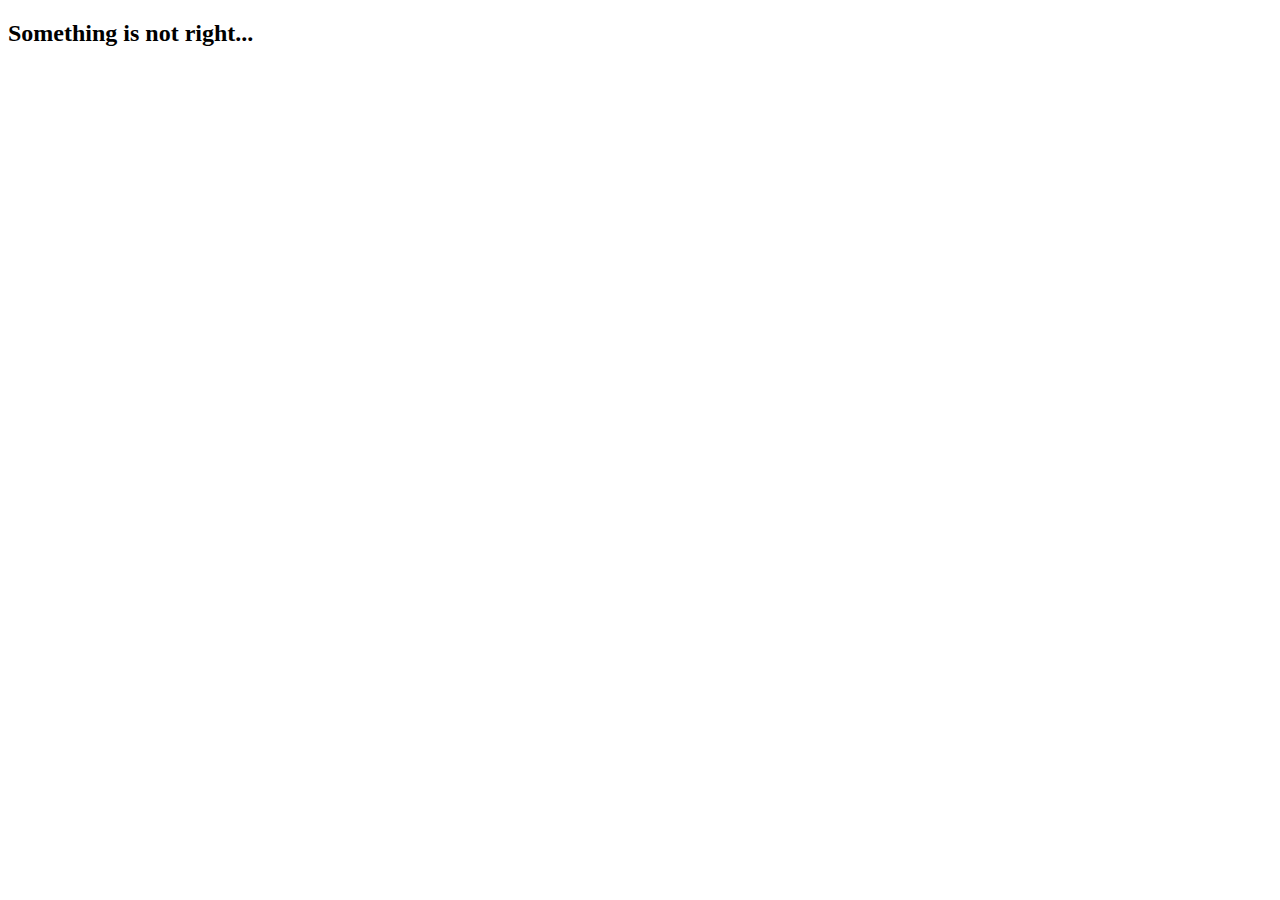
==== portfolio.html @ 927aa712 "new page names" ====
<!DOCTYPE html>
<html lang="en">
<head>
    <meta charset="UTF-8">
    <meta name="viewport" content="width=device-width, initial-scale=1.0">
    <meta http-equiv="X-UA-Compatible" content="ie=edge">
    <title>Error </title>
</head>
<body>
    <h2>Something is not right...</h2>
</body>
</html>
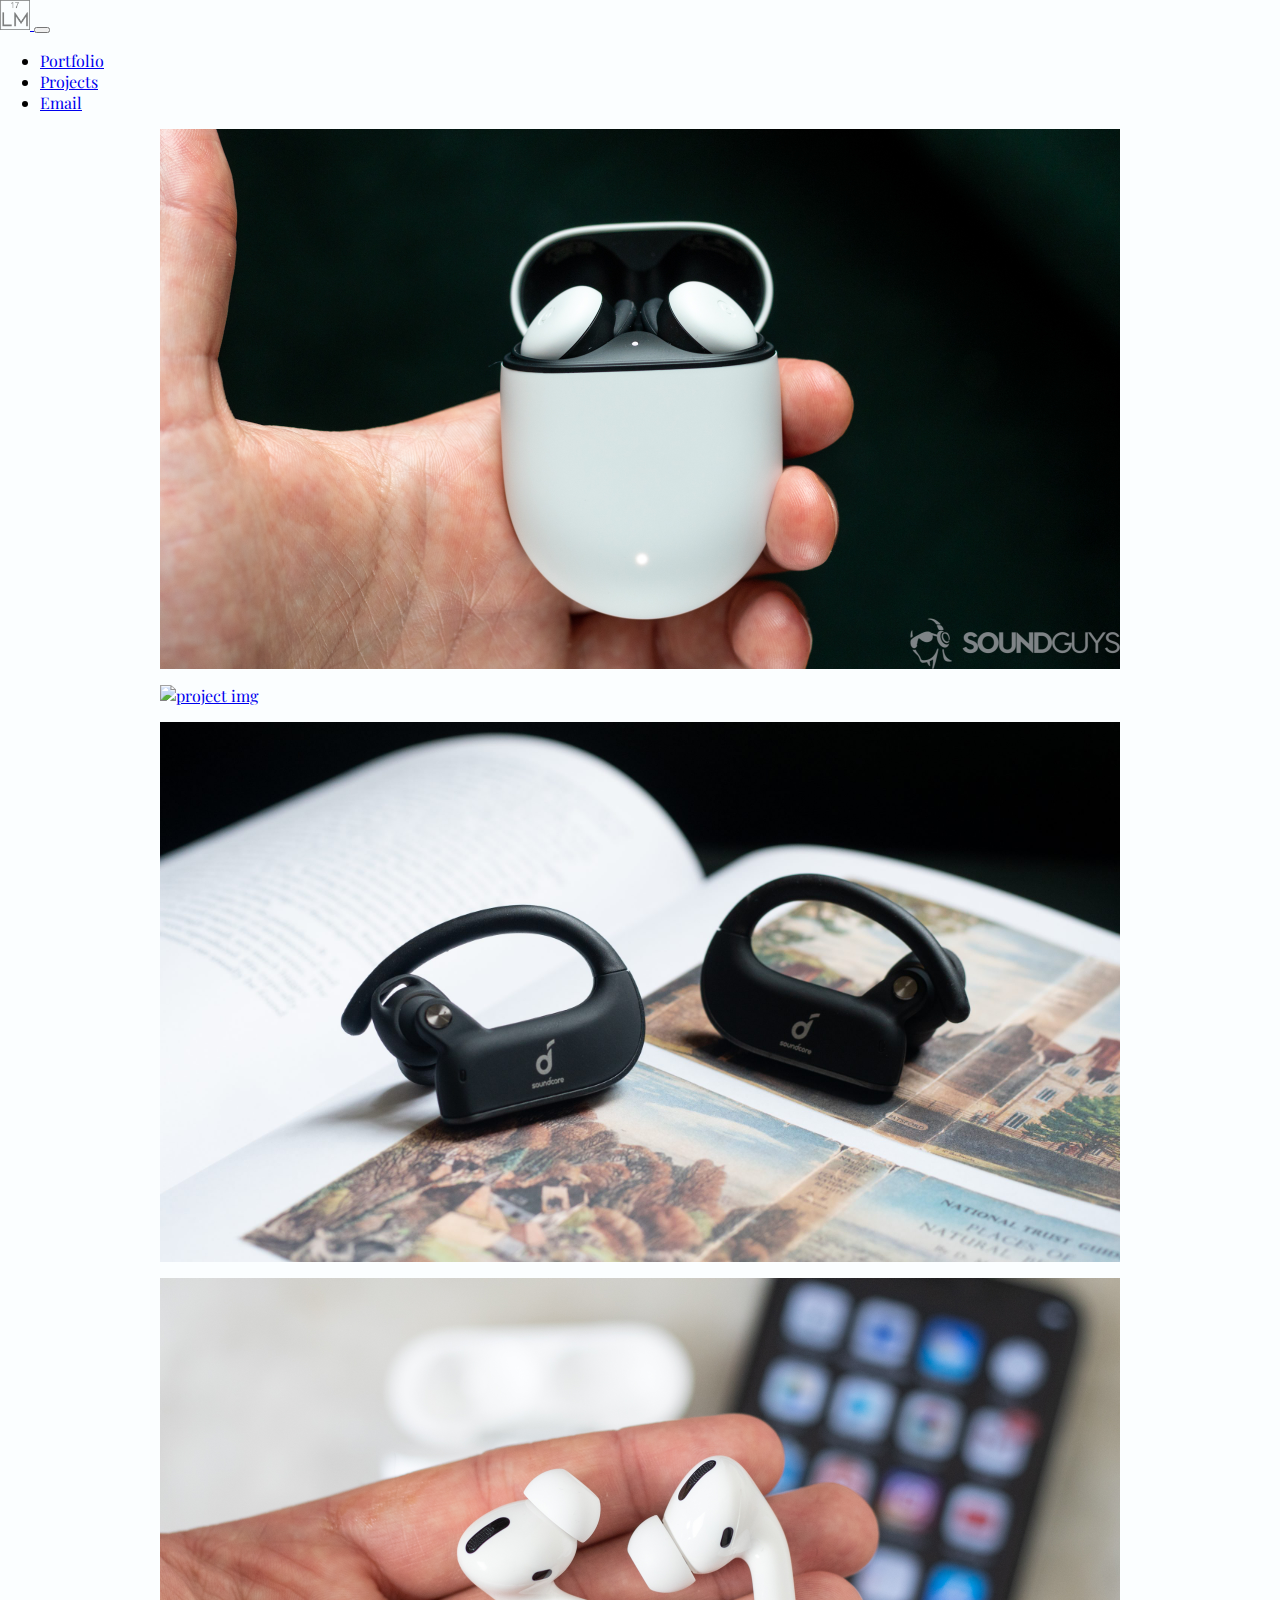
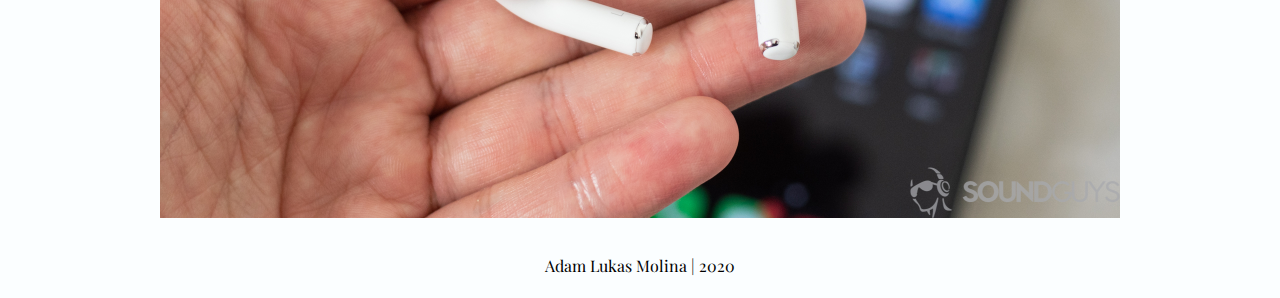
==== commit 1822d503: "Made seperate pages for navigation" ====
--- a/portfolio.html
+++ b/portfolio.html
@@ -1,12 +1,59 @@
 <!DOCTYPE html>
-<html lang="en">
+<html lang="en" dir="ltr">
+
 <head>
-    <meta charset="UTF-8">
-    <meta name="viewport" content="width=device-width, initial-scale=1.0">
-    <meta http-equiv="X-UA-Compatible" content="ie=edge">
-    <title>Error </title>
+  <meta charset="utf-8">
+  <title>Adam Molina</title>
+  <link rel="stylesheet" href="https://stackpath.bootstrapcdn.com/bootstrap/4.5.0/css/bootstrap.min.css" integrity="sha384-9aIt2nRpC12Uk9gS9baDl411NQApFmC26EwAOH8WgZl5MYYxFfc+NcPb1dKGj7Sk" crossorigin="anonymous">
+  <meta name="viewport" content="width=device-width, initial-scale=1">
+  <link rel="stylesheet" href="master.css">
+  <link href="https://fonts.googleapis.com/css2?family=Playfair+Display:wght@400;600&display=swap" rel="stylesheet">
+  <link href="https://fonts.googleapis.com/css2?family=Abril+Fatface&display=swap" rel="stylesheet">
 </head>
+
 <body>
-    <h2>Something is not right...</h2>
+  <!--NAVBAR SECTION-->
+  <nav class="navbar static-top navbar-expand-md navbar-light" style="background-color: #FBFEFF;">
+    <a class="navbar-brand" href="index.html">
+      <img src="logoGray.png" width="30" height="30" alt="logo" loading="lazy">
+    </a>
+    <button class="navbar-toggler" type="button" data-toggle="collapse" data-target="#navbarSupportedContent" aria-controls="navbarSupportedContent" aria-expanded="false" aria-label="Toggle navigation">
+      <span class="navbar-toggler-icon"></span>
+    </button>
+
+    <div class="collapse navbar-collapse" id="navbarSupportedContent">
+      <ul class="navbar-nav ml-auto">
+        <li class="nav-item">
+          <a class="nav-link" href="portfolio.html">Portfolio</a>
+        </li>
+        <li class="nav-item">
+          <a class="nav-link" href="projects.html">Projects</a>
+        </li>
+        <li class="nav-item">
+          <a class="nav-link" href="mailto:lukas.mo@tutanota.com">Email</a>
+        </li>
+      </ul>
+    </div>
+  </nav>
+
+    <!--MAIN WORK SECTION-->
+
+  <div class="container-fluid">
+    <div class="row block2">
+      <div class="col-md-6"><a href="https://www.soundguys.com/new-google-pixel-buds-review-32211/" target="_blank"><img class="work-image-main" src="project8.jpg" alt="project img"></a></div>
+      <div class="col-md-6"><a href="https://www.soundguys.com/microsoft-surface-headphones-2-review-35282/" target="_blank"><img class="work-image-main" src="project7.jpg" alt="project img"></a></div>
+      <div class="col-md-6"><a href="https://www.soundguys.com/how-to-clean-headphones-30295/" target="_blank"><img class="work-image-main" src="project3.jpg" alt="project img"></a></div>
+      <div class="col-md-6"><a href="https://www.youtube.com/watch?v=JF_wpY8BqK8&feature=emb_logo" target="_blank"><img class="work-image-main" src="project4.jpg" alt="project img"></a></div>
+    </div>
+
+  <script src="https://code.jquery.com/jquery-3.5.1.slim.min.js" integrity="sha384-DfXdz2htPH0lsSSs5nCTpuj/zy4C+OGpamoFVy38MVBnE+IbbVYUew+OrCXaRkfj" crossorigin="anonymous"></script>
+  <script src="https://cdn.jsdelivr.net/npm/popper.js@1.16.0/dist/umd/popper.min.js" integrity="sha384-Q6E9RHvbIyZFJoft+2mJbHaEWldlvI9IOYy5n3zV9zzTtmI3UksdQRVvoxMfooAo" crossorigin="anonymous"></script>
+  <script src="https://stackpath.bootstrapcdn.com/bootstrap/4.5.0/js/bootstrap.min.js" integrity="sha384-OgVRvuATP1z7JjHLkuOU7Xw704+h835Lr+6QL9UvYjZE3Ipu6Tp75j7Bh/kR0JKI" crossorigin="anonymous"></script>
+
 </body>
+
+<footer>
+  <p class="foot">Adam Lukas Molina | 2020</p>
+</footer>
+
 </html>
--- a/master.css
+++ b/master.css
@@ -0,0 +1,58 @@
+/*-------------------------------MAIN ELEMENTS-------------------------------*/
+body {
+  background-color: #FBFEFF;
+  font-family: 'Playfair Display', serif;
+  margin: 0;
+  padding: 0;
+}
+
+h1, h2 {
+  color: #9C415F;
+  font-family: 'Abril Fatface', cursive;
+  font-size: 4rem;
+  text-align: center;
+  text-transform: lowercase;
+}
+
+p {
+  color: #000000;
+  font-size: 1.2rem;
+  line-height: 1.5;
+  margin: auto 15% auto 15%;
+  padding: 1.25rem;
+  display: block;
+}
+
+footer {
+  background-color: #FBFEFF;
+}
+
+/*-------------------------------CLASS SELECTORS-------------------------------*/
+.profile-picture {
+  display: block;
+  margin: 3rem auto 0 auto;
+  padding: 30px;
+  width: 20rem;
+}
+
+.nav-link:hover {
+  color: #ffffff;
+}
+
+.block2  {
+  background-color: #FBFEFF;
+}
+
+.work-image-main {
+  display: block;
+  height: auto;
+  width: 75%;
+  margin: auto;
+  padding: 0 0 1rem 0;
+}
+
+.foot {
+  color: #000000;
+  font-size: 1rem;
+  text-align: center;
+}
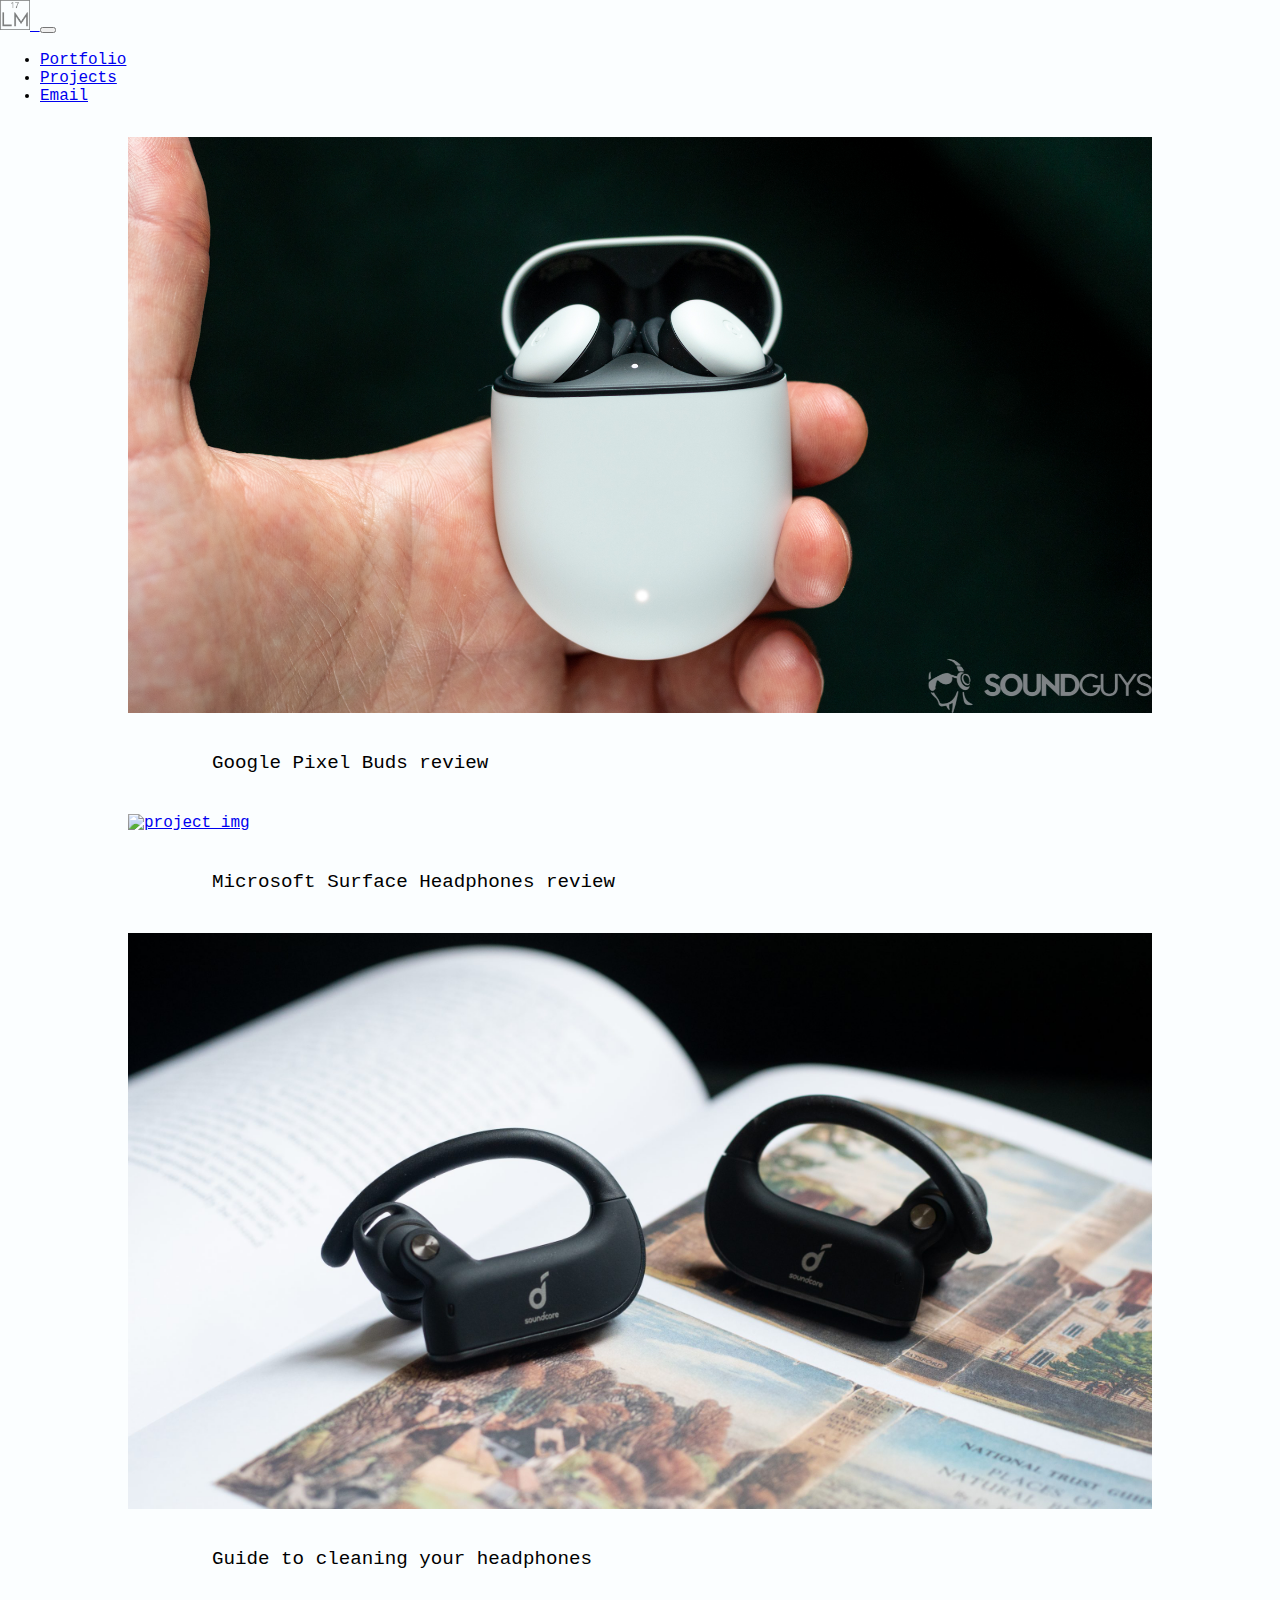
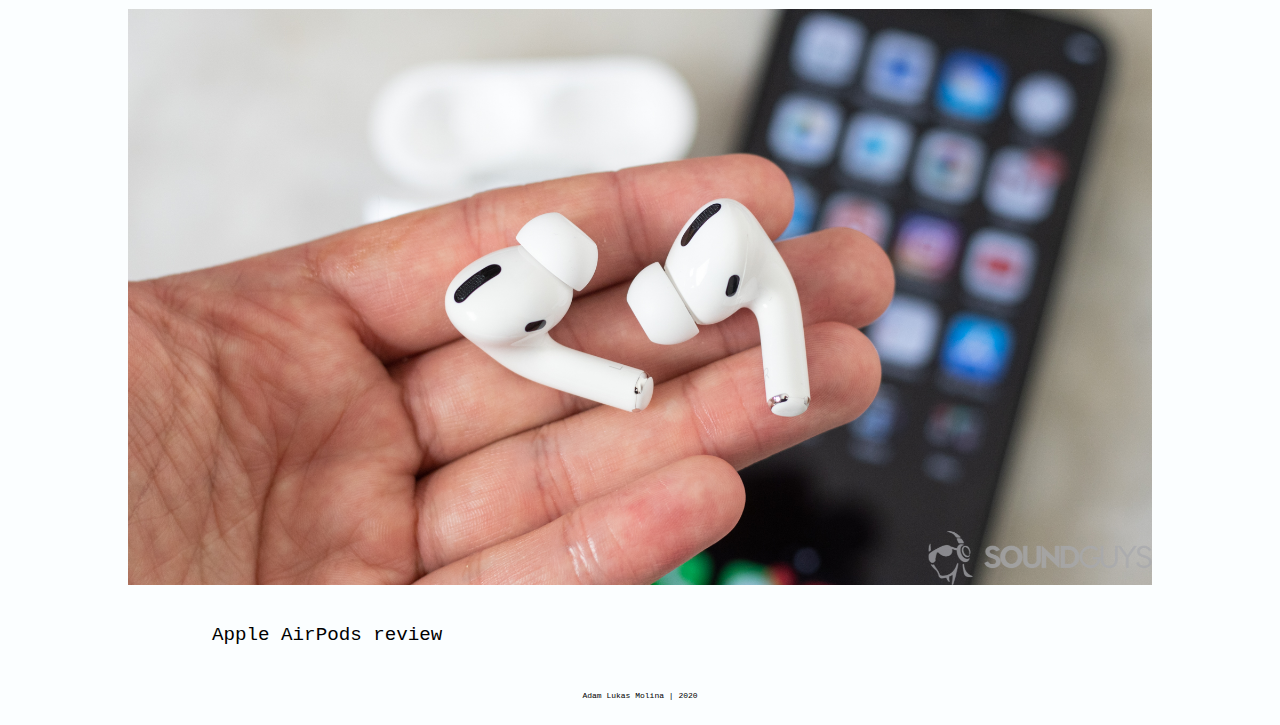
==== commit 83da0f88: "changing things" ====
--- a/portfolio.html
+++ b/portfolio.html
@@ -40,10 +40,26 @@
 
   <div class="container-fluid">
     <div class="row block2">
-      <div class="col-md-6"><a href="https://www.soundguys.com/new-google-pixel-buds-review-32211/" target="_blank"><img class="work-image-main" src="project8.jpg" alt="project img"></a></div>
-      <div class="col-md-6"><a href="https://www.soundguys.com/microsoft-surface-headphones-2-review-35282/" target="_blank"><img class="work-image-main" src="project7.jpg" alt="project img"></a></div>
-      <div class="col-md-6"><a href="https://www.soundguys.com/how-to-clean-headphones-30295/" target="_blank"><img class="work-image-main" src="project3.jpg" alt="project img"></a></div>
-      <div class="col-md-6"><a href="https://www.youtube.com/watch?v=JF_wpY8BqK8&feature=emb_logo" target="_blank"><img class="work-image-main" src="project4.jpg" alt="project img"></a></div>
+      <!--Project1-->
+      <div class="col-md-8"><a href="https://www.soundguys.com/new-google-pixel-buds-review-32211/" target="_blank"><img class="work-image-main" src="project8.jpg" alt="project img"></a></div>
+      <div class="col-md-4">
+        <p class="description">Google Pixel Buds review</p>
+      </div>
+<!--Project2-->
+      <div class="col-md-8"><a href="https://www.soundguys.com/microsoft-surface-headphones-2-review-35282/" target="_blank"><img class="work-image-main" src="project7.jpg" alt="project img"></a></div>
+      <div class="col-md-4">
+        <p class="description">Microsoft Surface Headphones review</p>
+      </div>
+      <!--Project3-->
+      <div class="col-md-8"><a href="https://www.soundguys.com/how-to-clean-headphones-30295/" target="_blank"><img class="work-image-main" src="project3.jpg" alt="project img"></a></div>
+      <div class="col-md-4">
+        <p class="description">Guide to cleaning your headphones</p>
+      </div>
+      <!--Project4-->
+      <div class="col-md-8"><a href="https://www.youtube.com/watch?v=JF_wpY8BqK8&feature=emb_logo" target="_blank"><img class="work-image-main" src="project4.jpg" alt="project img"></a></div>
+      <div class="col-md-4">
+        <p class="description">Apple AirPods review</p>
+      </div>
     </div>
 
   <script src="https://code.jquery.com/jquery-3.5.1.slim.min.js" integrity="sha384-DfXdz2htPH0lsSSs5nCTpuj/zy4C+OGpamoFVy38MVBnE+IbbVYUew+OrCXaRkfj" crossorigin="anonymous"></script>
--- a/master.css
+++ b/master.css
@@ -1,14 +1,14 @@
 /*-------------------------------MAIN ELEMENTS-------------------------------*/
 body {
   background-color: #FBFEFF;
-  font-family: 'Playfair Display', serif;
+  font-family: 'Space Mono', monospace;
   margin: 0;
   padding: 0;
 }
 
 h1, h2 {
   color: #9C415F;
-  font-family: 'Abril Fatface', cursive;
+  font-family: font-family: 'Space Mono', monospace;
   font-size: 4rem;
   text-align: center;
   text-transform: lowercase;
@@ -21,6 +21,7 @@
   margin: auto 15% auto 15%;
   padding: 1.25rem;
   display: block;
+  text-align: left;
 }
 
 footer {
@@ -46,13 +47,13 @@
 .work-image-main {
   display: block;
   height: auto;
-  width: 75%;
+  width: 80%;
   margin: auto;
-  padding: 0 0 1rem 0;
+  padding: 1rem 0 1rem 0;
 }
 
 .foot {
   color: #000000;
-  font-size: 1rem;
+  font-size: 0.5rem;
   text-align: center;
 }
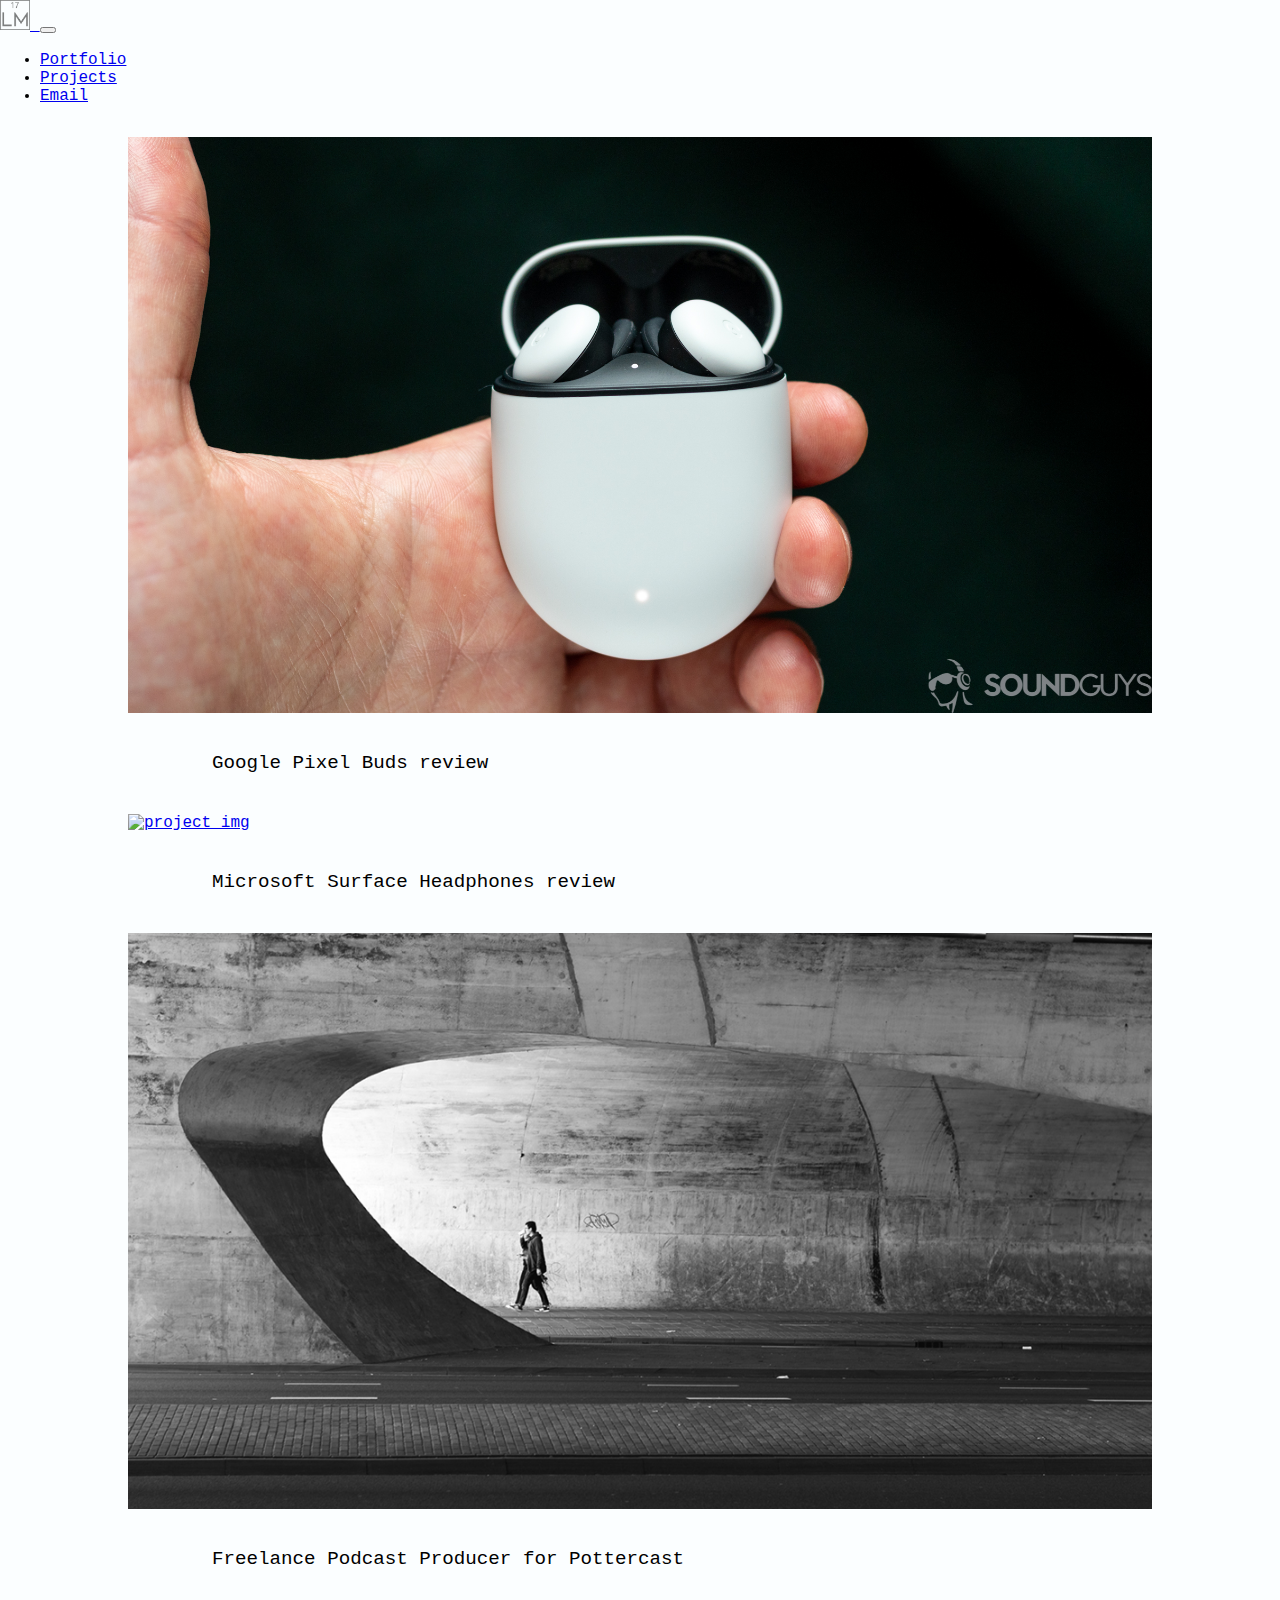
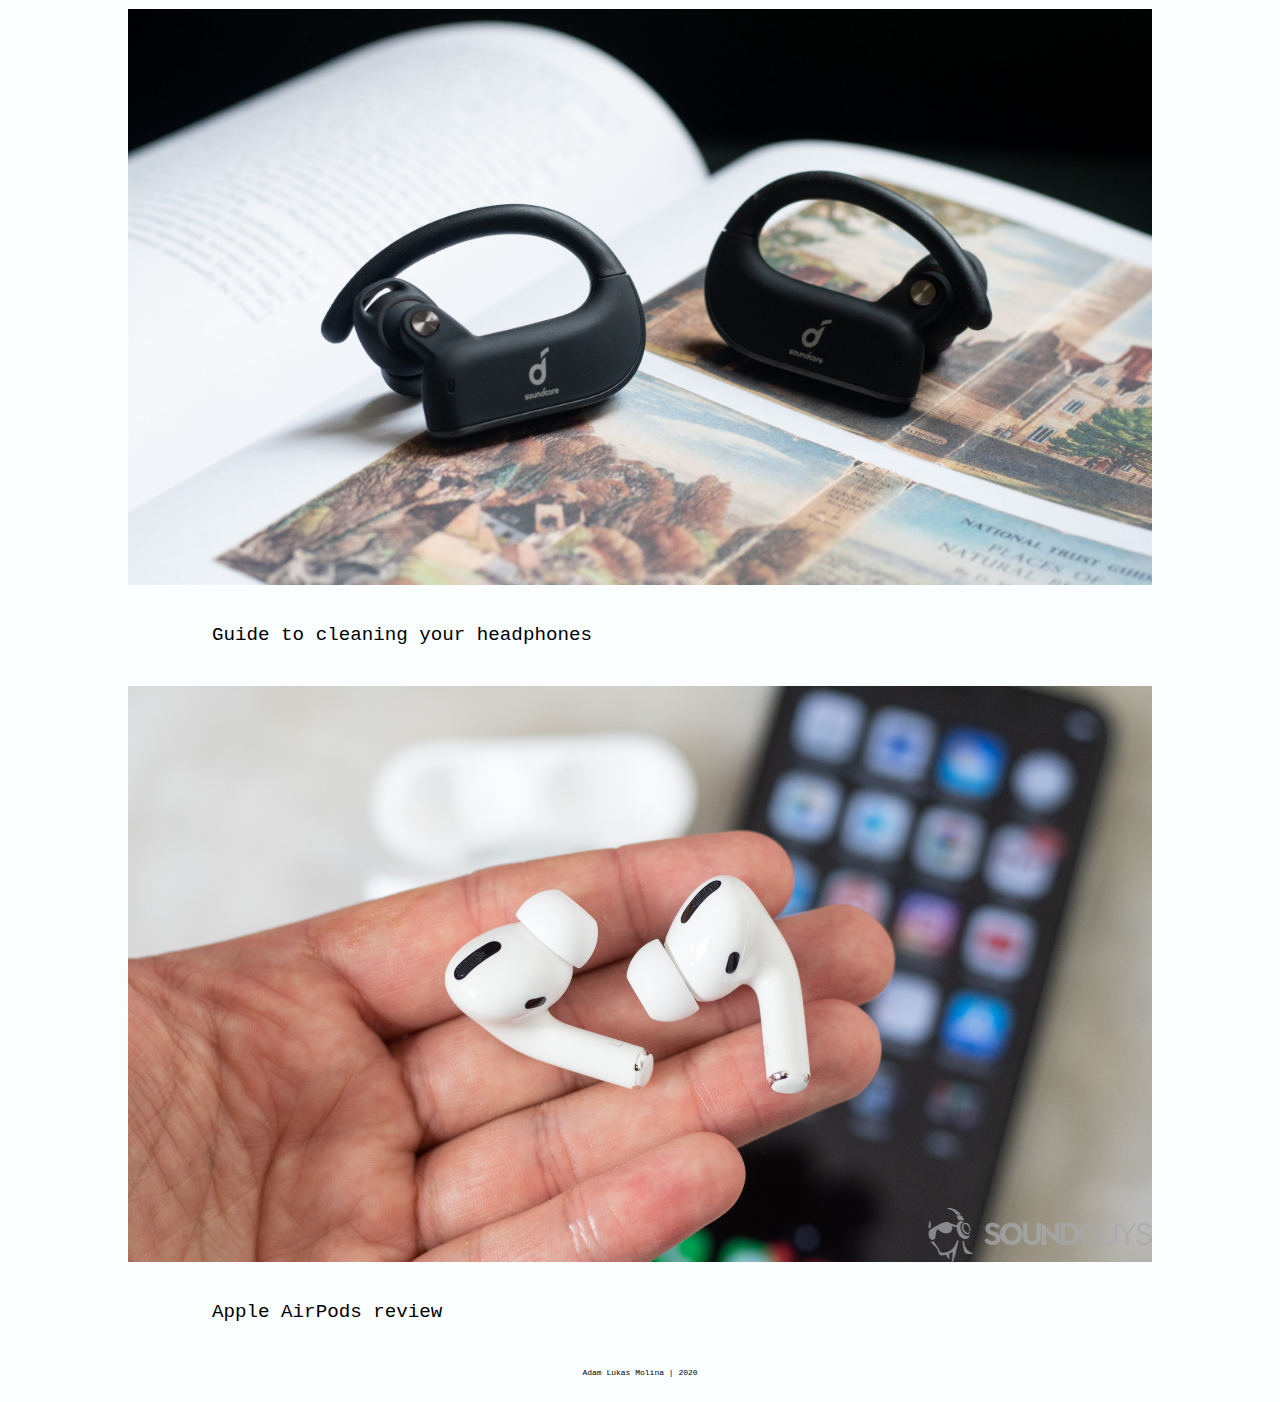
==== commit b7b1030c: "added personal project images" ====
--- a/portfolio.html
+++ b/portfolio.html
@@ -36,7 +36,7 @@
     </div>
   </nav>
 
-    <!--MAIN WORK SECTION-->
+  <!--MAIN WORK SECTION-->
 
   <div class="container-fluid">
     <div class="row block2">
@@ -45,22 +45,29 @@
       <div class="col-md-4">
         <p class="description">Google Pixel Buds review</p>
       </div>
-<!--Project2-->
+      <!--Project2-->
       <div class="col-md-8"><a href="https://www.soundguys.com/microsoft-surface-headphones-2-review-35282/" target="_blank"><img class="work-image-main" src="project7.jpg" alt="project img"></a></div>
       <div class="col-md-4">
         <p class="description">Microsoft Surface Headphones review</p>
       </div>
+
       <!--Project3-->
-      <div class="col-md-8"><a href="https://www.soundguys.com/how-to-clean-headphones-30295/" target="_blank"><img class="work-image-main" src="project3.jpg" alt="project img"></a></div>
+      <div class="col-md-8"><a href="http://pottercast.mischiefmedia.com/category/crimes-of-grindelwald/" target="_blank"><img class="work-image-main" src="project6.jpg" alt="project img"></a></div>
       <div class="col-md-4">
-        <p class="description">Guide to cleaning your headphones</p>
+        <p class="description">Freelance Podcast Producer for Pottercast</p>
       </div>
-      <!--Project4-->
-      <div class="col-md-8"><a href="https://www.youtube.com/watch?v=JF_wpY8BqK8&feature=emb_logo" target="_blank"><img class="work-image-main" src="project4.jpg" alt="project img"></a></div>
-      <div class="col-md-4">
-        <p class="description">Apple AirPods review</p>
-      </div>
+
+    <!--Project4-->
+    <div class="col-md-8"><a href="https://www.soundguys.com/how-to-clean-headphones-30295/" target="_blank"><img class="work-image-main" src="project3.jpg" alt="project img"></a></div>
+    <div class="col-md-4">
+      <p class="description">Guide to cleaning your headphones</p>
     </div>
+    <!--Project5-->
+    <div class="col-md-8"><a href="https://www.youtube.com/watch?v=JF_wpY8BqK8&feature=emb_logo" target="_blank"><img class="work-image-main" src="project4.jpg" alt="project img"></a></div>
+    <div class="col-md-4">
+      <p class="description">Apple AirPods review</p>
+    </div>
+  </div>
 
   <script src="https://code.jquery.com/jquery-3.5.1.slim.min.js" integrity="sha384-DfXdz2htPH0lsSSs5nCTpuj/zy4C+OGpamoFVy38MVBnE+IbbVYUew+OrCXaRkfj" crossorigin="anonymous"></script>
   <script src="https://cdn.jsdelivr.net/npm/popper.js@1.16.0/dist/umd/popper.min.js" integrity="sha384-Q6E9RHvbIyZFJoft+2mJbHaEWldlvI9IOYy5n3zV9zzTtmI3UksdQRVvoxMfooAo" crossorigin="anonymous"></script>
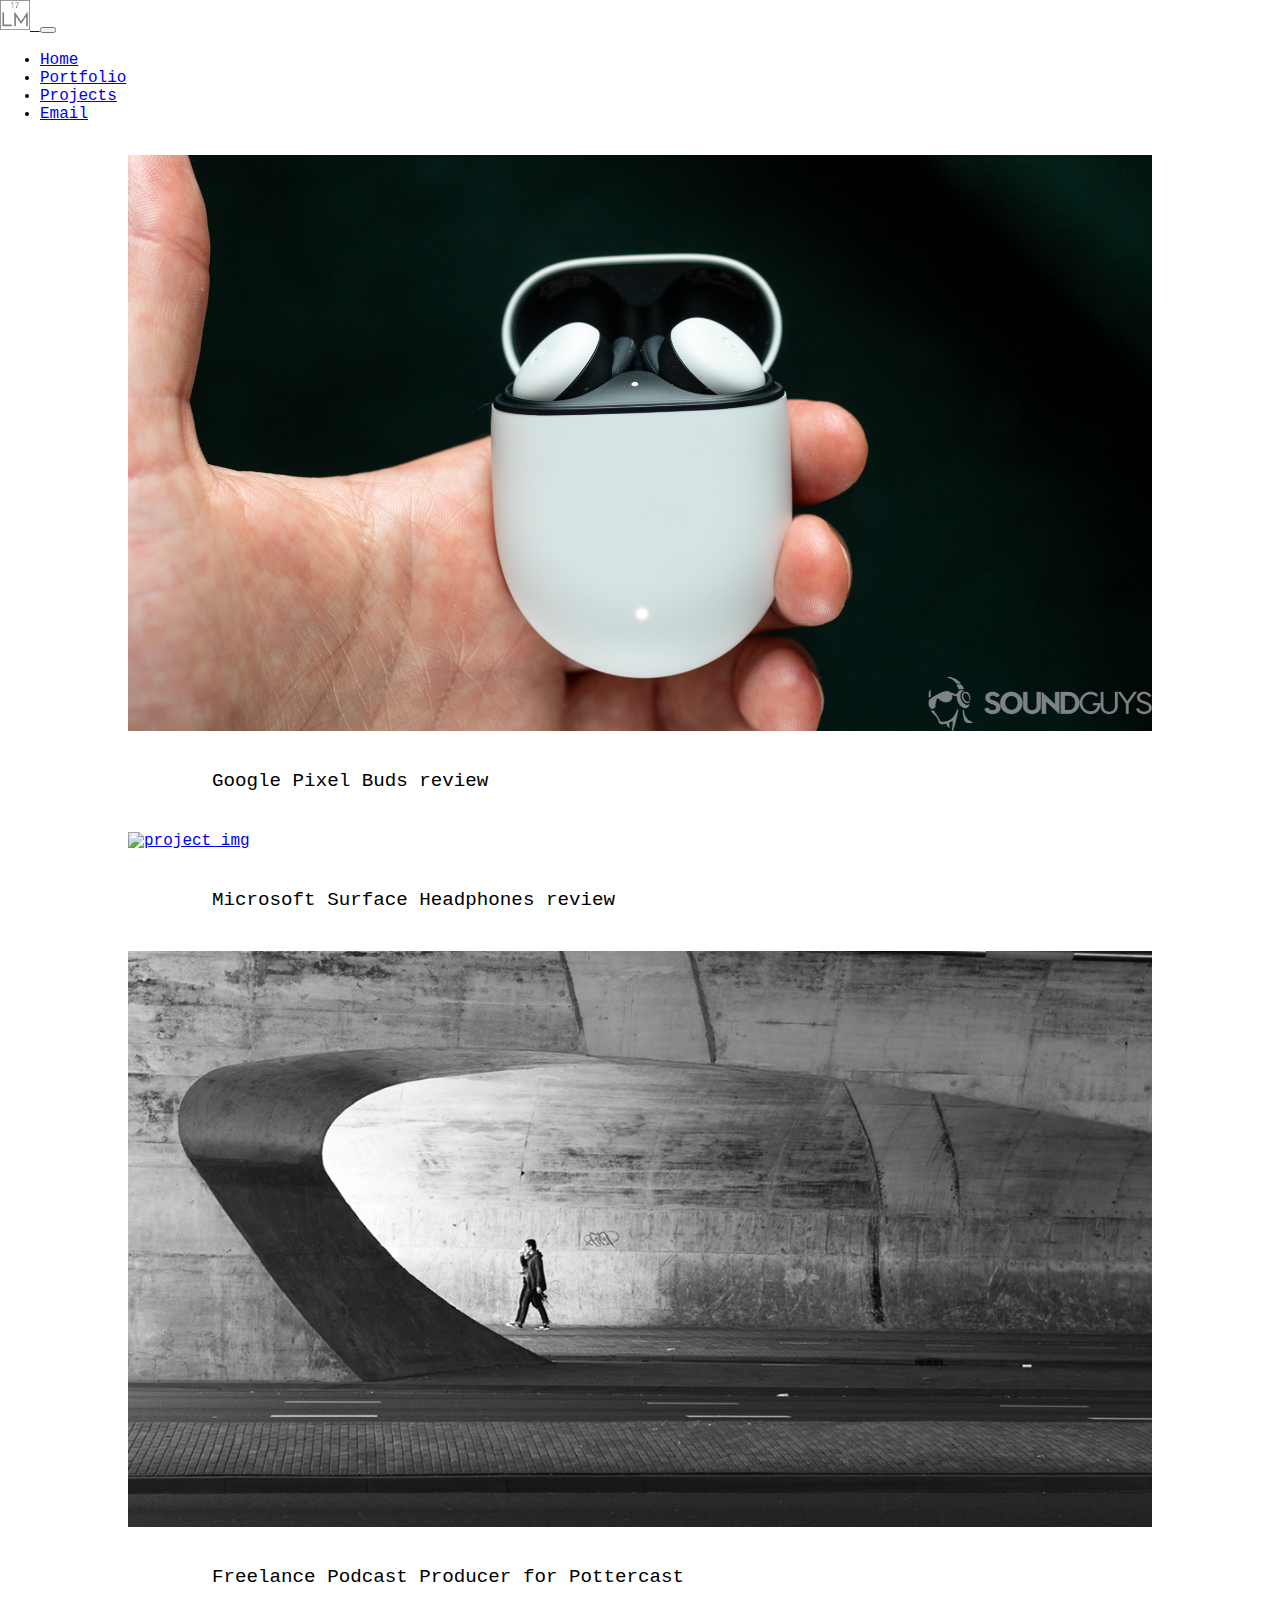
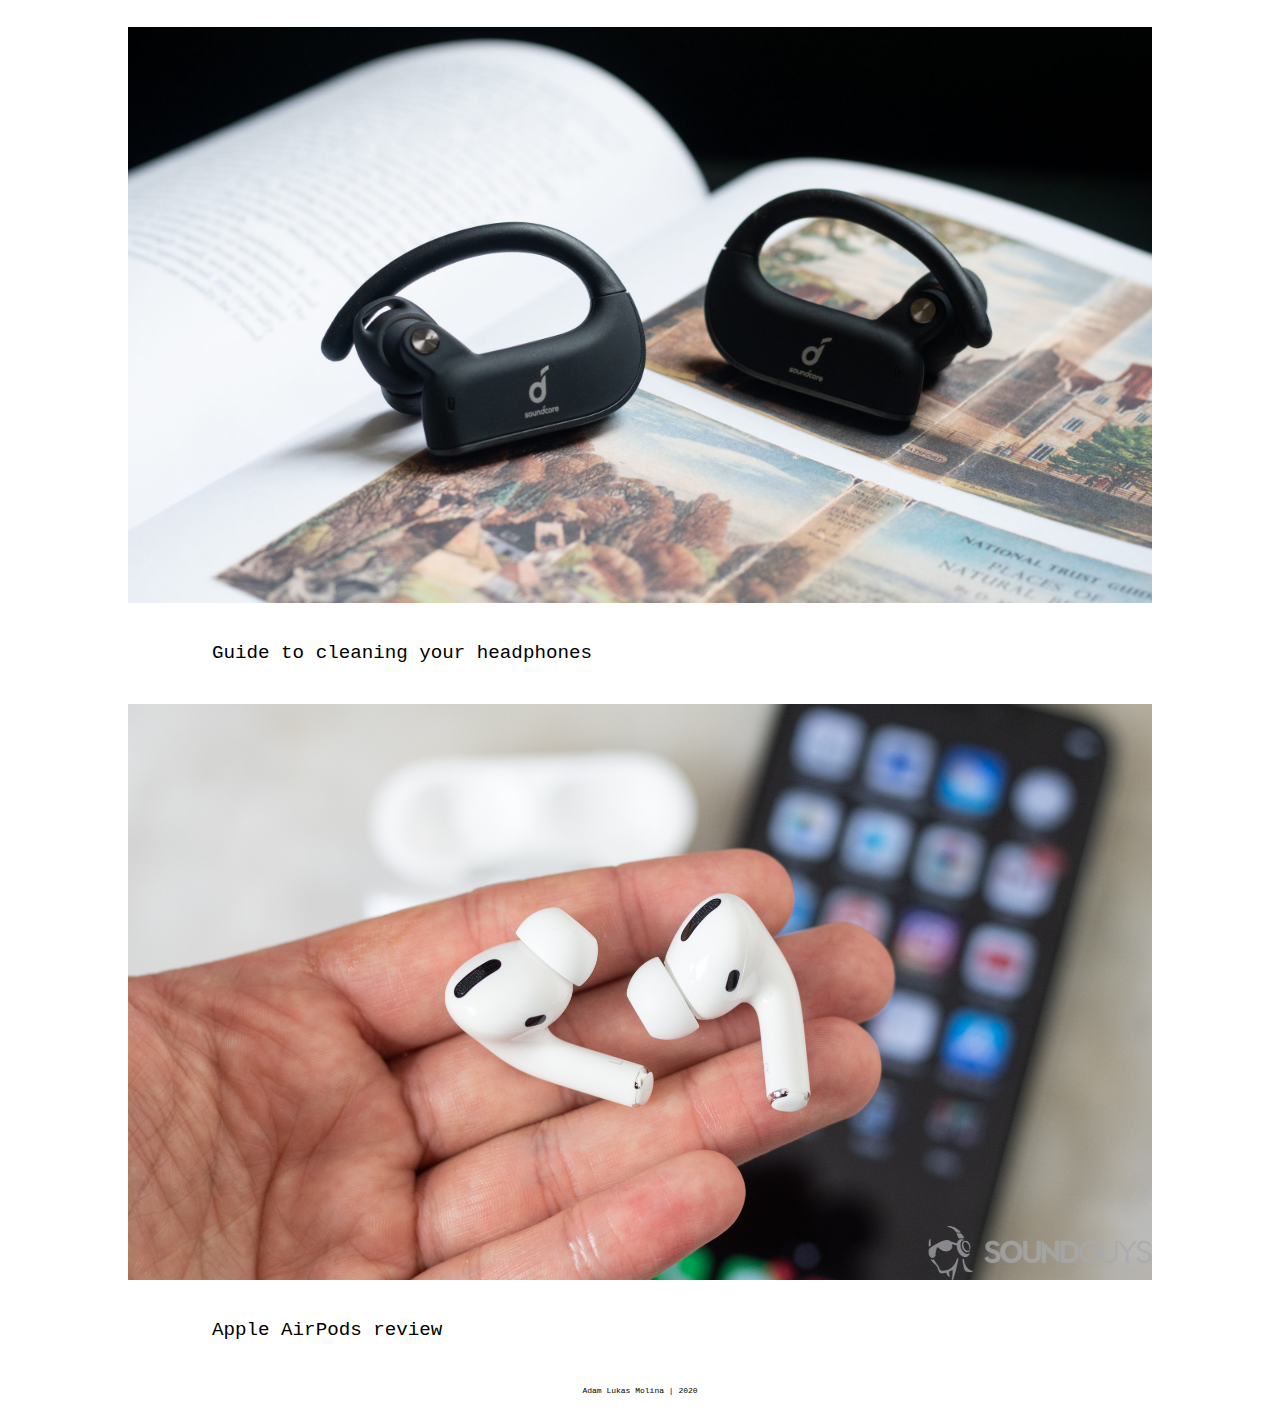
==== commit 690e651b: "added home link" ====
--- a/portfolio.html
+++ b/portfolio.html
@@ -13,7 +13,7 @@
 
 <body>
   <!--NAVBAR SECTION-->
-  <nav class="navbar static-top navbar-expand-md navbar-light" style="background-color: #FBFEFF;">
+  <nav class="navbar static-top navbar-expand-md navbar-light" style="background-color: #FFFFFF;">
     <a class="navbar-brand" href="index.html">
       <img src="logoGray.png" width="30" height="30" alt="logo" loading="lazy">
     </a>
@@ -23,6 +23,9 @@
 
     <div class="collapse navbar-collapse" id="navbarSupportedContent">
       <ul class="navbar-nav ml-auto">
+        <li class="nav-item">
+          <a class="nav-link" href="index.html">Home</a>
+        </li>
         <li class="nav-item">
           <a class="nav-link" href="portfolio.html">Portfolio</a>
         </li>
--- a/master.css
+++ b/master.css
@@ -1,6 +1,6 @@
 /*-------------------------------MAIN ELEMENTS-------------------------------*/
 body {
-  background-color: #FBFEFF;
+  background-color: #FFFFFF;
   font-family: 'Space Mono', monospace;
   margin: 0;
   padding: 0;
@@ -25,15 +25,15 @@
 }
 
 footer {
-  background-color: #FBFEFF;
+  background-color: #FFFFFF;
 }
 
 /*-------------------------------CLASS SELECTORS-------------------------------*/
 .profile-picture {
   display: block;
-  margin: 3rem auto 0 auto;
+  margin: 0 auto 0 auto;
   padding: 30px;
-  width: 20rem;
+  width: 17rem;
 }
 
 .nav-link:hover {
@@ -41,14 +41,14 @@
 }
 
 .block2  {
-  background-color: #FBFEFF;
+  background-color: #FFFFFF;
 }
 
 .work-image-main {
   display: block;
   height: auto;
+  margin: auto;
   width: 80%;
-  margin: auto;
   padding: 1rem 0 1rem 0;
 }
 
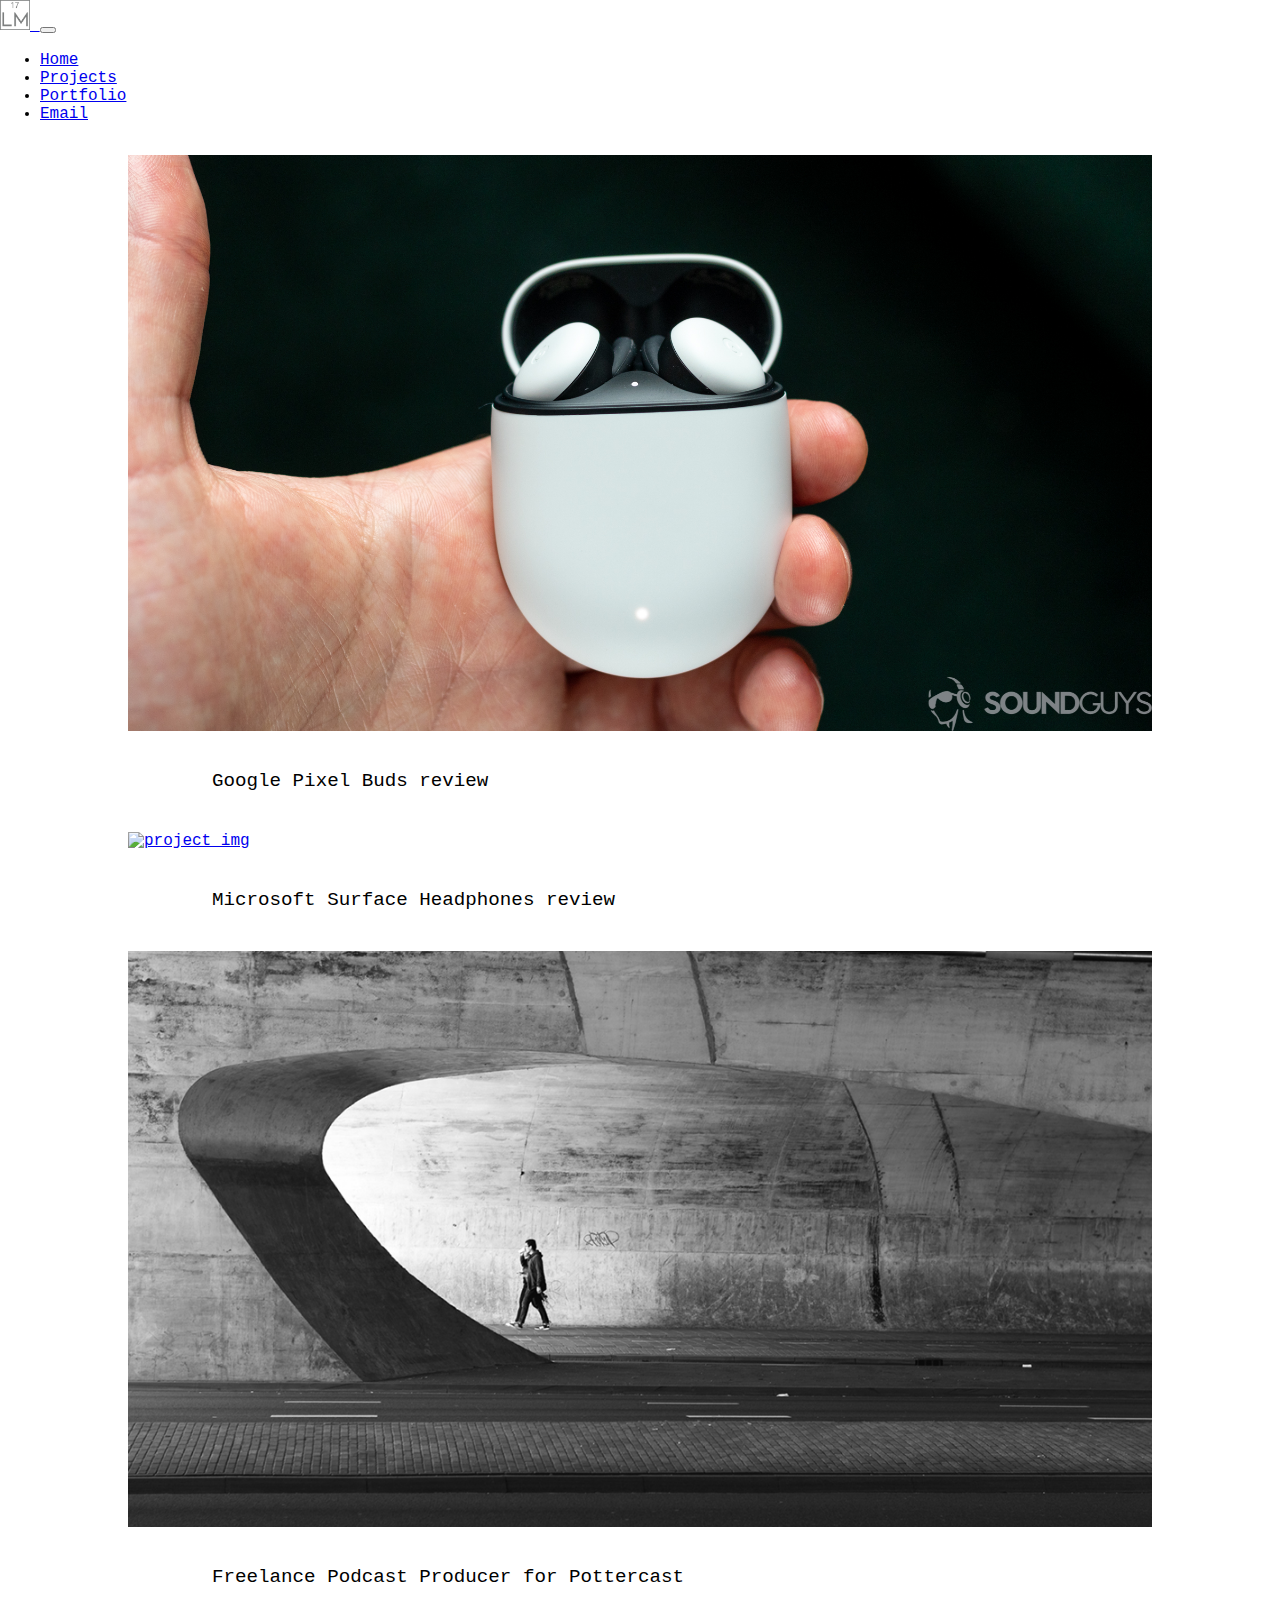
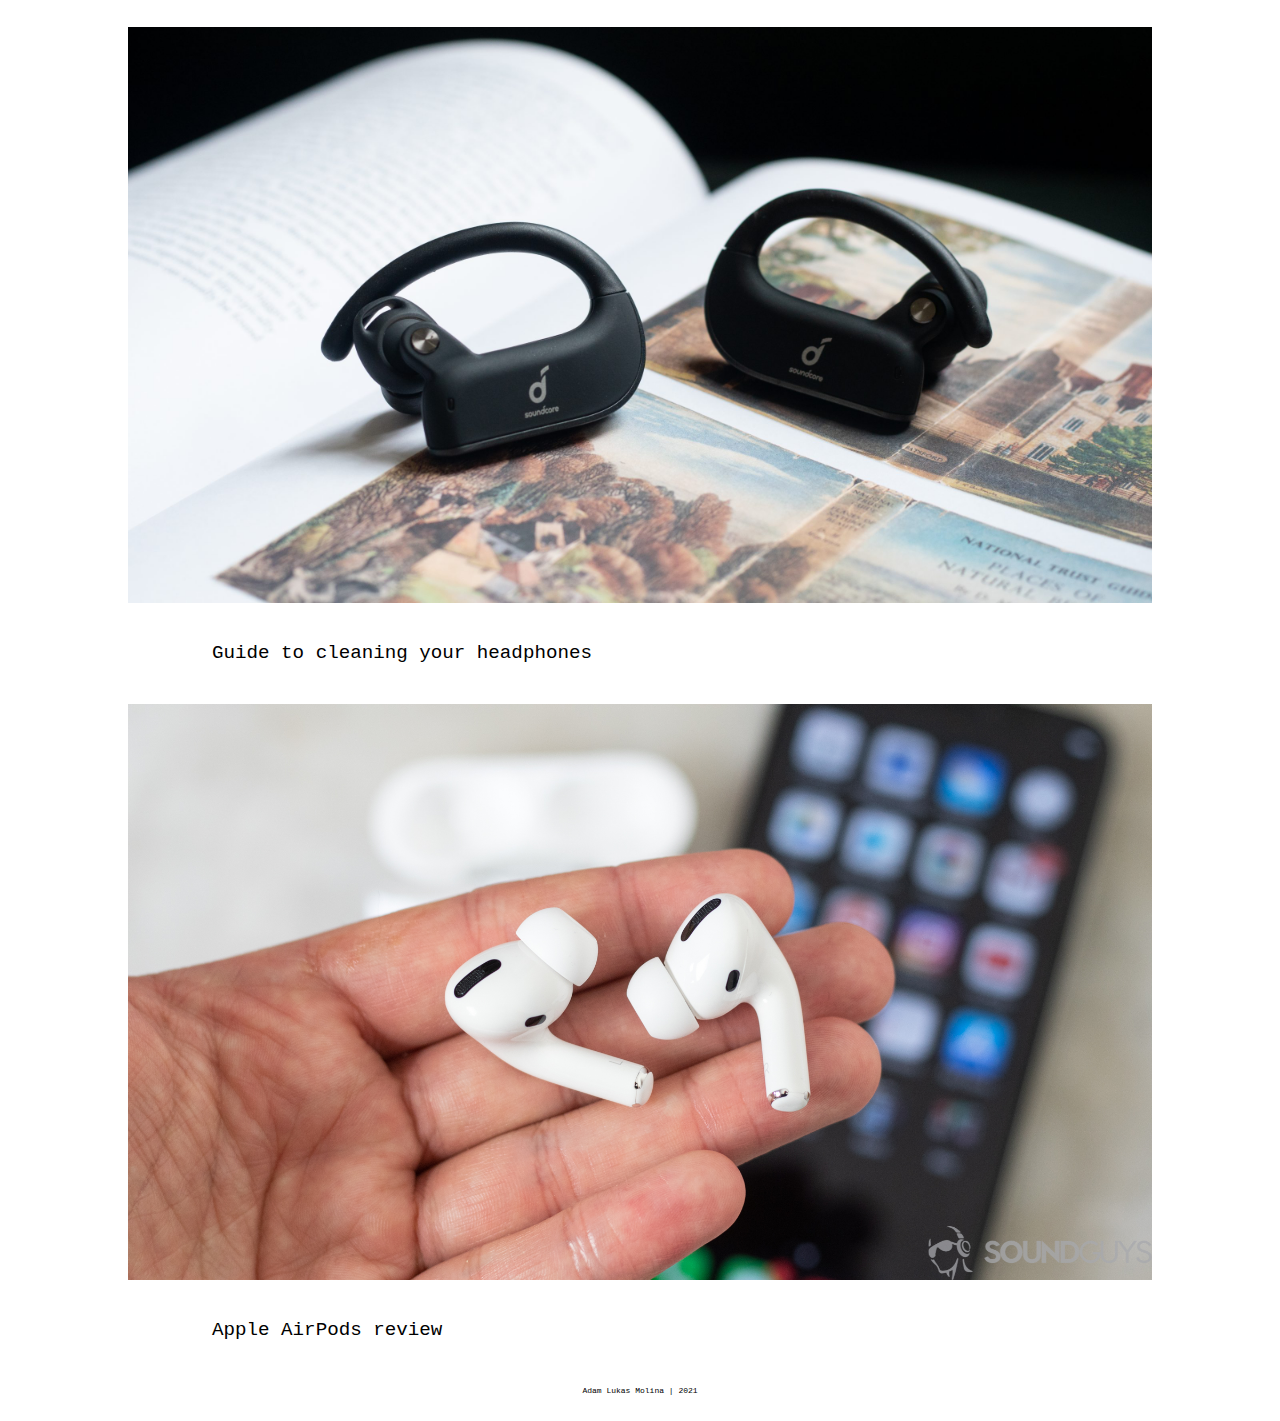
==== commit f23c6556: "Added PGP page" ====
--- a/portfolio.html
+++ b/portfolio.html
@@ -27,10 +27,10 @@
           <a class="nav-link" href="index.html">Home</a>
         </li>
         <li class="nav-item">
-          <a class="nav-link" href="portfolio.html">Portfolio</a>
+          <a class="nav-link" href="projects.html">Projects</a>
         </li>
         <li class="nav-item">
-          <a class="nav-link" href="projects.html">Projects</a>
+          <a class="nav-link" href="portfolio.html">Portfolio</a>
         </li>
         <li class="nav-item">
           <a class="nav-link" href="mailto:lukas.mo@tutanota.com">Email</a>
@@ -79,7 +79,7 @@
 </body>
 
 <footer>
-  <p class="foot">Adam Lukas Molina | 2020</p>
+  <p class="foot">Adam Lukas Molina | 2021</p>
 </footer>
 
 </html>
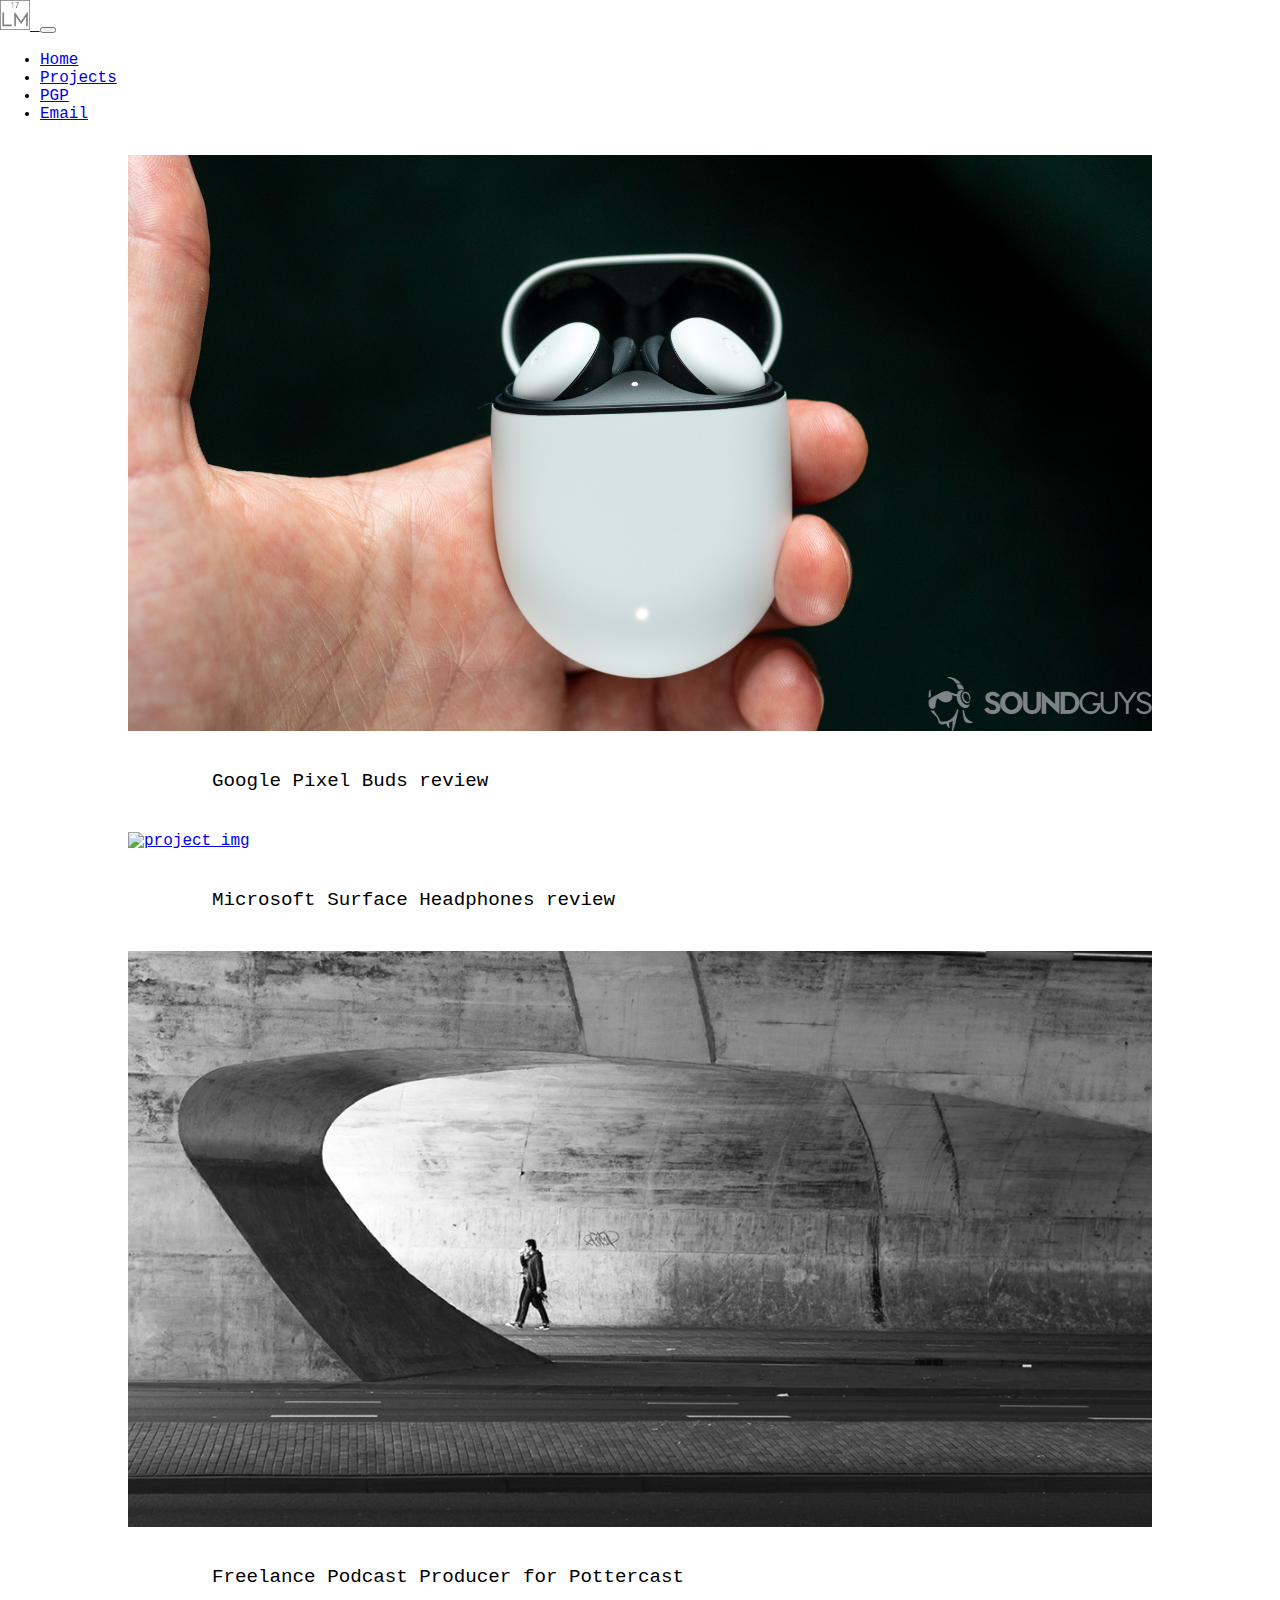
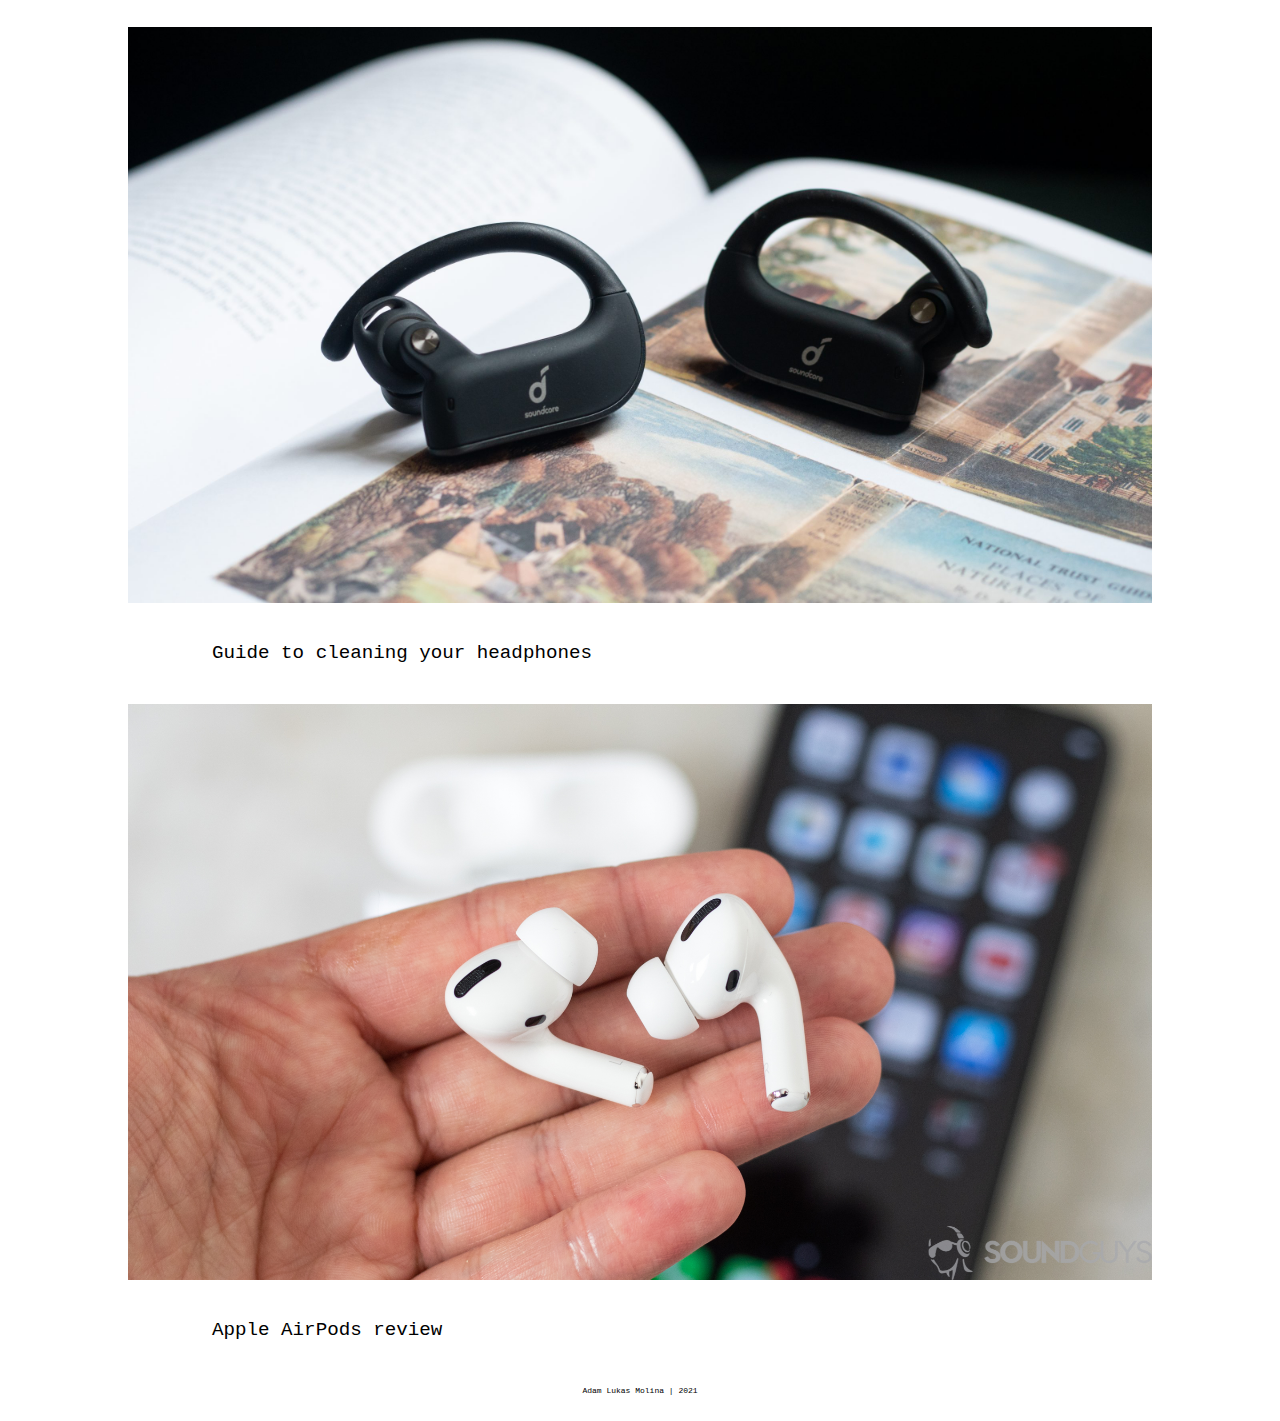
==== commit 457dac72: "Changed profile picture and fixed pgp" ====
--- a/portfolio.html
+++ b/portfolio.html
@@ -30,7 +30,7 @@
           <a class="nav-link" href="projects.html">Projects</a>
         </li>
         <li class="nav-item">
-          <a class="nav-link" href="portfolio.html">Portfolio</a>
+          <a class="nav-link" href="PGP.html">PGP</a>
         </li>
         <li class="nav-item">
           <a class="nav-link" href="mailto:lukas.mo@tutanota.com">Email</a>
